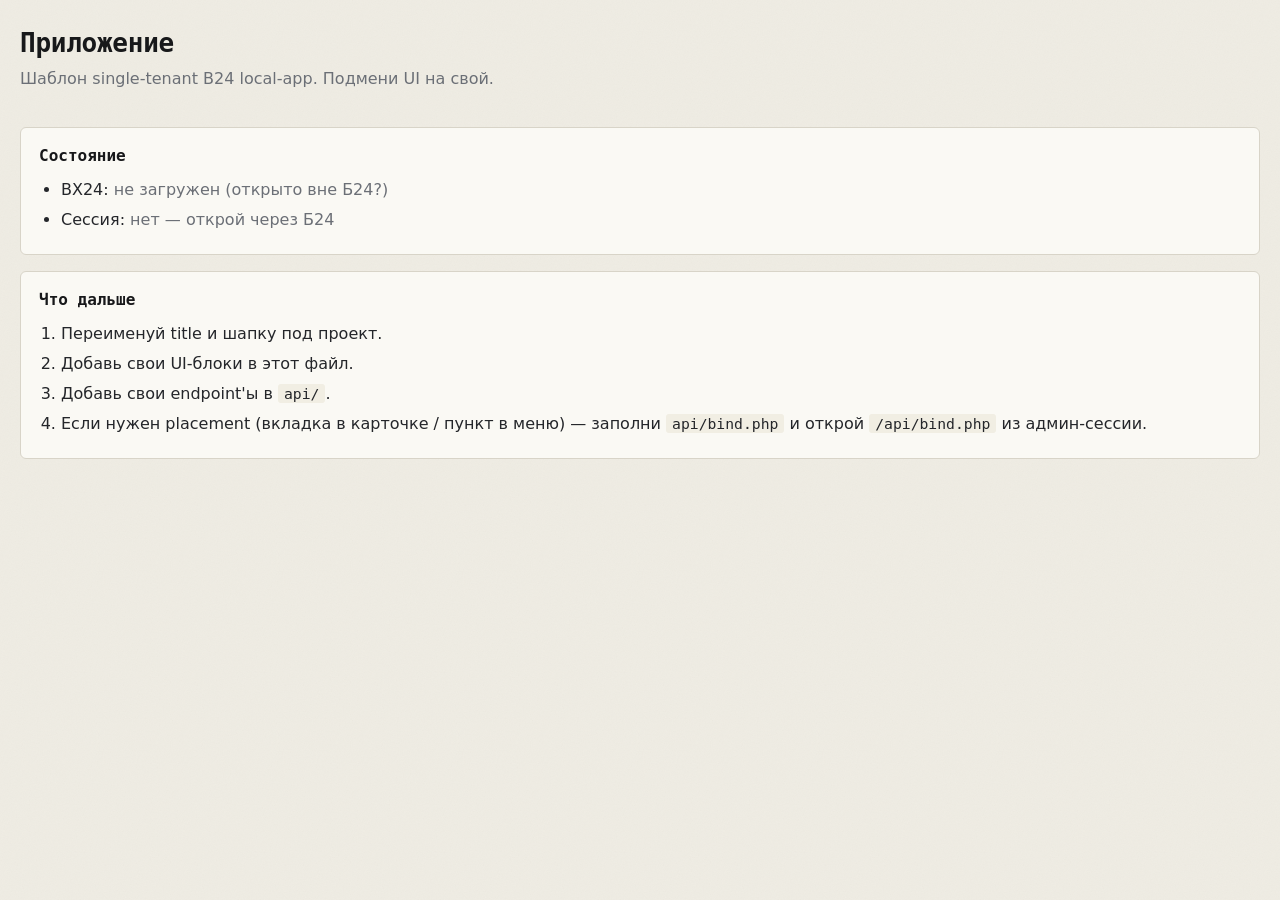
==== www/template.html @ 22afcd43 "Дебаг-кнопка для админов: probe.php + probe-task.php, окно с копированием; кнопка в макете; описание" ====
<!DOCTYPE html>
<html lang="ru">
<head>
  <meta charset="UTF-8">
  <meta name="viewport" content="width=device-width, initial-scale=1">
  <title>Приложение</title>
  <link rel="stylesheet" href="css/style.css">
  <!-- B24 JS SDK подключается в iframe-режиме автоматически. Подключаем сами
       только для подстраховки + чтобы локальное открытие через init.php тоже
       не падало. -->
  <script src="//api.bitrix24.com/api/v1/"></script>
</head>
<body>
  <div id="app">
    <header class="header-row">
      <div>
        <h1>Приложение</h1>
        <p class="muted">Шаблон single-tenant B24 local-app. Подмени UI на свой.</p>
      </div>
      <div class="header-actions">
        <button type="button" id="debug-btn" class="btn-secondary" hidden title="Данные для разработчика: скопируй и отправь в чат с ассистентом">Дебаг</button>
        <button type="button" id="access-btn" class="btn-secondary" hidden>Доступ</button>
      </div>
    </header>

    <main>
      <section class="card">
        <h2>Состояние</h2>
        <ul id="state">
          <li>BX24: <span id="bx24-state">проверяю…</span></li>
          <li>Сессия: <span id="session-state">проверяю…</span></li>
        </ul>
      </section>

      <section class="card">
        <h2>Что дальше</h2>
        <ol>
          <li>Переименуй title и шапку под проект.</li>
          <li>Добавь свои UI-блоки в этот файл.</li>
          <li>Добавь свои endpoint'ы в <code>api/</code>.</li>
          <li>Если нужен placement (вкладка в карточке / пункт в меню) — заполни <code>api/bind.php</code> и открой <code>/api/bind.php</code> из админ-сессии.</li>
        </ol>
      </section>
    </main>
  </div>

  <div id="access-modal-overlay" class="modal-overlay" hidden>
    <div class="modal modal-wide" role="dialog" aria-modal="true" aria-labelledby="access-modal-title">
      <h2 id="access-modal-title">Доступ к приложению</h2>
      <p class="muted">Администраторы портала видят приложение всегда. Выбери, как открыть доступ остальным —
        действует один режим, списки других режимов сохраняются, но не учитываются.</p>

      <div class="access-modes" role="radiogroup" aria-label="Режим доступа">
        <label class="access-mode"><input type="radio" name="access-mode" value="departments"> По отделам</label>
        <label class="access-mode"><input type="radio" name="access-mode" value="users"> Персонально</label>
        <label class="access-mode"><input type="radio" name="access-mode" value="all"> Всем на портале</label>
      </div>

      <section id="access-section-departments" class="access-section">
        <p class="muted">Доступ у сотрудников отмеченных отделов. Переводя сотрудника между отделами, управляешь его доступом.</p>
        <div id="access-dept-list" class="dept-check-list"></div>
      </section>

      <section id="access-section-users" class="access-section" hidden>
        <p class="muted">Доступ только у отмеченных учётных записей.</p>
        <input type="search" id="access-user-search" class="access-search" placeholder="Поиск: фамилия, имя, почта, id" autocomplete="off">
        <div id="access-users-list" class="user-check-list"></div>
        <div id="access-users-count" class="muted access-count"></div>
      </section>

      <section id="access-section-all" class="access-section" hidden>
        <p class="muted">Приложение откроется любому сотруднику, авторизованному на портале. Ограничений по отделам и персонально нет.</p>
      </section>

      <div id="access-modal-error" class="modal-error" hidden></div>
      <div class="modal-actions">
        <button type="button" id="access-modal-cancel" class="btn-secondary">Отмена</button>
        <button type="button" id="access-modal-save" class="btn-primary">Сохранить</button>
      </div>
    </div>
  </div>

  <div id="debug-modal-overlay" class="modal-overlay" hidden>
    <div class="modal modal-wide" role="dialog" aria-modal="true" aria-labelledby="debug-modal-title">
      <h2 id="debug-modal-title">Дебаг</h2>
      <p class="muted">Результат <code>api/probe-task.php</code>. Нажми «Копировать» и отправь текст ассистенту в чат.
        Токены и секреты в тексте скрыты, но данные портала могут быть — проверь, что их можно показывать.</p>
      <textarea id="debug-output" class="debug-output" readonly spellcheck="false"></textarea>
      <div id="debug-status" class="muted debug-status"></div>
      <div class="modal-actions">
        <button type="button" id="debug-modal-close" class="btn-secondary">Закрыть</button>
        <button type="button" id="debug-modal-rerun" class="btn-secondary">Запустить заново</button>
        <button type="button" id="debug-modal-copy" class="btn-primary">Копировать</button>
      </div>
    </div>
  </div>

  <script src="js/app.js"></script>
</body>
</html>
---- www/css/style.css ----
/* Стиль «тёплая бумага»: единый для приложения (www/) и макета (mock/).
   Взят из проектов rdi-* и согласованного демо. Правь токены в :root — не цвета по месту.
   Макет копирует этот файл (scripts/pack-mock.sh), поэтому внешних зависимостей здесь нет. */
:root {
  --ink: #17181a;          /* чёрные обводки карточек, заголовков, KPI */
  --bg: #efece3;           /* тёплая бумага под зернистой текстурой */
  --card-bg: #faf9f4;
  --paper-2: #f1eee3;      /* шапки таблиц, hover строк */
  --paper-3: #e7e3d6;      /* строки-группы */
  --border: #d8d4c8;
  --text: #24262a;
  --muted: #6b6f76;
  --accent: #2f5fdb;
  --accent-bg: #e8eefc;
  --inc: #1e6b1e;  --inc-bg: #e6f3e2;   /* доход, успех */
  --exp: #c23b31;  --exp-bg: #fdecea;   /* расход, ошибка */
  --warn: #b7791f; --warn-bg: #fff8e6;  /* внимание, демо-плашка */
  --ok: var(--inc);
  --row-hover: #f1eee3;
  --handle-fill: #e9f5b0;  /* пастельно-лаймовый ховер кнопок */
  --font-mono: 'JetBrains Mono', 'Fira Code', ui-monospace, SFMono-Regular, Menlo, Consolas, monospace;
}

* { box-sizing: border-box; }

body {
  margin: 0;
  font-family: -apple-system, system-ui, Segoe UI, Roboto, sans-serif;
  color: var(--text);
  line-height: 1.5;
  background-color: var(--bg);
  background-image: url("data:image/svg+xml,%3Csvg xmlns='http://www.w3.org/2000/svg' width='180' height='180'%3E%3Cfilter id='n'%3E%3CfeTurbulence type='fractalNoise' baseFrequency='0.85' numOctaves='2' stitchTiles='stitch'/%3E%3CfeColorMatrix type='saturate' values='0'/%3E%3C/filter%3E%3Crect width='100%25' height='100%25' filter='url(%23n)' opacity='0.05'/%3E%3C/svg%3E");
}

#app { max-width: 1400px; margin: 0 auto; padding: 24px 20px 60px; }

h1 { margin: 0 0 4px; color: var(--ink); font-family: var(--font-mono); letter-spacing: -0.01em; font-size: 26px; }
h2 { margin: 0 0 10px; color: var(--ink); font-family: var(--font-mono); font-size: 16px; }
h3 { margin: 16px 0 6px; font-size: 14px; color: var(--ink); }
header h1 { margin: 0 0 4px; }

.muted { color: var(--muted); margin-top: 0; }
.hidden, [hidden] { display: none !important; }
.pos { color: var(--inc); }
.neg { color: var(--exp); }
.ok { color: var(--ok); }
.muted-tag { color: var(--muted); }

.header-row { display: flex; align-items: flex-start; justify-content: space-between; gap: 16px; }

main { display: grid; gap: 16px; margin-top: 20px; }

.card {
  background: var(--card-bg);
  border: 1px solid var(--border);
  border-radius: 6px;
  padding: 16px 18px;
}
main > .card + .card, #app > .card { margin-top: 0; }
.card h2 { margin: 0 0 10px; }

ul, ol { margin: 0; padding-left: 22px; }
li { margin-bottom: 6px; }
ul.tight { margin: 6px 0; padding-left: 20px; }
ul.tight li { margin: 3px 0; }

code {
  background: var(--paper-2);
  padding: 1px 6px;
  border-radius: 3px;
  font-family: var(--font-mono);
  font-size: 0.92em;
}

/* ── кнопки ─────────────────────────────────────────────────────── */
.btn-primary, .btn-secondary, button.btn {
  font: inherit;
  border-radius: 6px;
  cursor: pointer;
  border: 1.5px solid var(--ink);
  color: var(--ink);
  background: #fff;
}
.btn-primary, .btn-secondary { padding: 8px 16px; }
button.btn { font-size: 13px; padding: 5px 10px; border-width: 1px; border-radius: 4px; }
.btn-primary { background: var(--accent); border-color: var(--accent); color: #fff; }
.btn-primary:hover { filter: brightness(1.08); }
.btn-secondary:hover, button.btn:hover { background: var(--handle-fill); }
button.btn.ok { background: var(--inc-bg); border-color: var(--inc); color: var(--inc); }
button.btn.ok:hover { background: #d3ebcc; }

/* ── формы ──────────────────────────────────────────────────────── */
select, input[type=text], input[type=date], input[type=search], textarea {
  font: inherit; font-size: 14px; padding: 6px 8px;
  border: 1px solid var(--ink); border-radius: 4px; background: #fff; color: var(--text);
}
select:focus, input:focus, textarea:focus { outline: 2px solid var(--accent); outline-offset: 1px; }
.filters { display: flex; gap: 14px; flex-wrap: wrap; align-items: flex-end; margin-top: 14px; }
.filters label { display: flex; flex-direction: column; font-size: 12px; color: var(--muted); gap: 3px; }

/* ── вкладки ────────────────────────────────────────────────────── */
.tabs { display: flex; gap: 6px; margin-top: 22px; flex-wrap: wrap; border-bottom: 2px solid var(--ink); }
.tab {
  font: inherit; font-family: var(--font-mono); font-size: 13px; padding: 8px 14px; cursor: pointer;
  background: transparent; border: 1px solid transparent; border-bottom: none;
  border-radius: 6px 6px 0 0; color: var(--muted);
}
.tab:hover { color: var(--ink); }
.tab.active { background: var(--ink); color: #fff; }

/* ── KPI ────────────────────────────────────────────────────────── */
.kpis { display: grid; grid-template-columns: repeat(auto-fit, minmax(190px, 1fr)); gap: 12px; margin-top: 18px; }
.kpi { background: var(--card-bg); border: 1px solid var(--ink); border-radius: 6px; padding: 12px 14px; }
.kpi .lbl { font-size: 12px; color: var(--muted); text-transform: uppercase; letter-spacing: .04em; }
.kpi .val { font-family: var(--font-mono); font-size: 22px; font-weight: 600; margin-top: 2px; white-space: nowrap; }
.kpi .sub { font-size: 12px; color: var(--muted); }
.mini-grid { display: grid; grid-template-columns: repeat(auto-fit, minmax(150px, 1fr)); gap: 10px; margin: 10px 0; }
.mini { border: 1px solid var(--border); border-radius: 6px; padding: 8px 10px; background: #fff; }
.mini .lbl { font-size: 11px; color: var(--muted); text-transform: uppercase; letter-spacing: .04em; }
.mini .val { font-family: var(--font-mono); font-size: 16px; font-weight: 600; }

/* ── таблицы ────────────────────────────────────────────────────── */
.tbl-wrap { overflow-x: auto; }
table { border-collapse: collapse; width: 100%; font-size: 13px; }
th, td { padding: 6px 10px; border-bottom: 1px solid var(--border); text-align: left; white-space: nowrap; }
th { background: var(--paper-2); color: var(--ink); font-weight: 600; position: sticky; top: 0; }
td.num, th.num { text-align: right; font-family: var(--font-mono); }
td.wrap { white-space: normal; min-width: 260px; }
tbody tr:hover { background: var(--row-hover); }
tr.grp td { background: var(--paper-3); font-weight: 700; color: var(--ink); font-size: 12px; text-transform: uppercase; letter-spacing: .04em; }
tr.tot td { font-weight: 700; background: var(--paper-2); border-top: 1px solid var(--ink); }
th.sortable { cursor: pointer; user-select: none; }
th.sortable:hover { color: var(--accent); }
td.cur, th.cur { background: rgba(47,95,219,.07); }   /* текущий период */
.cell-bad { background: var(--exp-bg); color: var(--exp); }

/* ── метки, плашки, прогресс ────────────────────────────────────── */
.tag { display: inline-block; padding: 1px 8px; border-radius: 10px; font-size: 11px; font-weight: 600; }
.tag.warn { background: var(--warn-bg); color: var(--warn); }
.tag.ok { background: var(--inc-bg); color: var(--inc); }
.tag.bad { background: var(--exp-bg); color: var(--exp); }
/* Плашка стадии: заливку (цвет стадии Б24) задавай инлайном, обводка — «стикер» */
.stage-badge { display: inline-block; padding: 2px 9px; border: 1.5px solid var(--ink); border-radius: 12px; font-size: 12px; font-weight: 600; white-space: nowrap; }
.bar { height: 8px; background: #e2dfd3; border-radius: 4px; overflow: hidden; margin: 6px 0 2px; }
.bar > span { display: block; height: 100%; }
.legend { display: flex; gap: 16px; flex-wrap: wrap; font-size: 12px; color: var(--muted); margin: 6px 0 0; }
.legend i { display: inline-block; width: 12px; height: 12px; border-radius: 2px; margin-right: 5px; vertical-align: -2px; }
svg text { font-family: var(--font-mono); font-size: 11px; fill: var(--muted); }

/* ── баннеры ────────────────────────────────────────────────────── */
.demo-banner {            /* обязательная плашка макета: «данные вымышлены» */
  margin: 12px 0 0; padding: 10px 14px; background: var(--warn-bg); border: 1px solid var(--warn);
  border-radius: 6px; font-size: 13px; color: #6b4a10;
}
.error-banner {
  display: flex; align-items: center; justify-content: space-between; gap: 12px;
  background: var(--exp-bg); border: 1.5px solid var(--exp); color: var(--exp);
  border-radius: 8px; padding: 12px 16px;
}

/* ── пояснения («как это считается») ────────────────────────────── */
.two { display: grid; grid-template-columns: repeat(auto-fit, minmax(320px, 1fr)); gap: 18px; }
.flow { display: grid; grid-template-columns: 1fr; max-width: 820px; }
.box { border: 1px solid var(--ink); border-radius: 6px; padding: 10px 14px; background: #fff; }
.box.inc { border-color: var(--inc); background: var(--inc-bg); }
.box.exp { border-color: var(--exp); background: var(--exp-bg); }
.box .t { font-family: var(--font-mono); font-weight: 700; color: var(--ink); }
.box .d { font-size: 13px; }
.arrow { text-align: center; color: var(--muted); font-size: 12px; padding: 2px 0; }
.indent { margin-left: 34px; }
.formula { font-family: var(--font-mono); background: #fff; border: 1px dashed var(--ink); border-radius: 6px; padding: 10px 14px; margin: 10px 0; font-size: 14px; }

/* ── модальные окна ─────────────────────────────────────────────── */
.modal-overlay {
  position: fixed; inset: 0; background: rgba(23,24,26,0.5);
  display: flex; align-items: center; justify-content: center;
  padding: 20px; z-index: 1000;
}
.modal {
  background: var(--card-bg); border: 2px solid var(--ink); border-radius: 16px; padding: 24px;
  max-width: 420px; width: 100%; max-height: 80vh; overflow-y: auto;
}
.modal h2 { margin: 0 0 8px; }
.modal-wide { max-width: 560px; }
.modal-error { color: var(--exp); font-size: 0.85rem; margin-top: 12px; }
.modal-actions { display: flex; justify-content: flex-end; gap: 10px; margin-top: 18px; }

/* ── окно «Доступ» ──────────────────────────────────────────────── */
.dept-check-list { margin-top: 14px; display: flex; flex-direction: column; gap: 8px; max-height: 320px; overflow-y: auto; }
.dept-check-row { display: flex; align-items: center; gap: 8px; }
.dept-check-row label { cursor: pointer; }
.access-modes { display: flex; gap: 6px; margin: 14px 0 6px; flex-wrap: wrap; }
.access-mode {
  display: flex; align-items: center; gap: 6px; cursor: pointer;
  border: 1.5px solid var(--border); border-radius: 6px; padding: 6px 12px; font-size: 0.92rem; background: #fff;
}
.access-mode:has(input:checked) { border-color: var(--accent); background: var(--accent-bg); }
.access-search { width: 100%; margin: 6px 0 8px; padding: 7px 10px; }
.user-check-list { display: flex; flex-direction: column; max-height: 300px; overflow-y: auto; border: 1px solid var(--border); border-radius: 6px; background: #fff; }
.user-check-row { display: flex; align-items: center; gap: 10px; padding: 6px 10px; border-bottom: 1px solid var(--border); cursor: pointer; }
.user-check-row:last-child { border-bottom: 0; }
.user-check-row:hover { background: var(--row-hover); }
.user-check-name { flex: 1 1 auto; min-width: 0; }
.user-check-email { color: var(--muted); font-size: 0.85rem; overflow: hidden; text-overflow: ellipsis; white-space: nowrap; max-width: 190px; }
.user-check-id { color: var(--muted); font-size: 0.8rem; min-width: 38px; text-align: right; }
.access-count { margin-top: 6px; font-size: 0.85rem; }

/* ── дебаг-кнопка (админ) ───────────────────────────────────────── */
.header-actions { display: flex; gap: 8px; flex-wrap: wrap; justify-content: flex-end; }
.debug-output {
  width: 100%; height: 320px; margin-top: 10px; resize: vertical;
  font-family: var(--font-mono); font-size: 12px; line-height: 1.5; white-space: pre; background: #fff;
}
.debug-status { margin-top: 6px; font-size: 12px; min-height: 1.4em; }

@media (max-width: 640px) {
  #app { padding: 16px 12px 40px; }
  .indent { margin-left: 14px; }
}
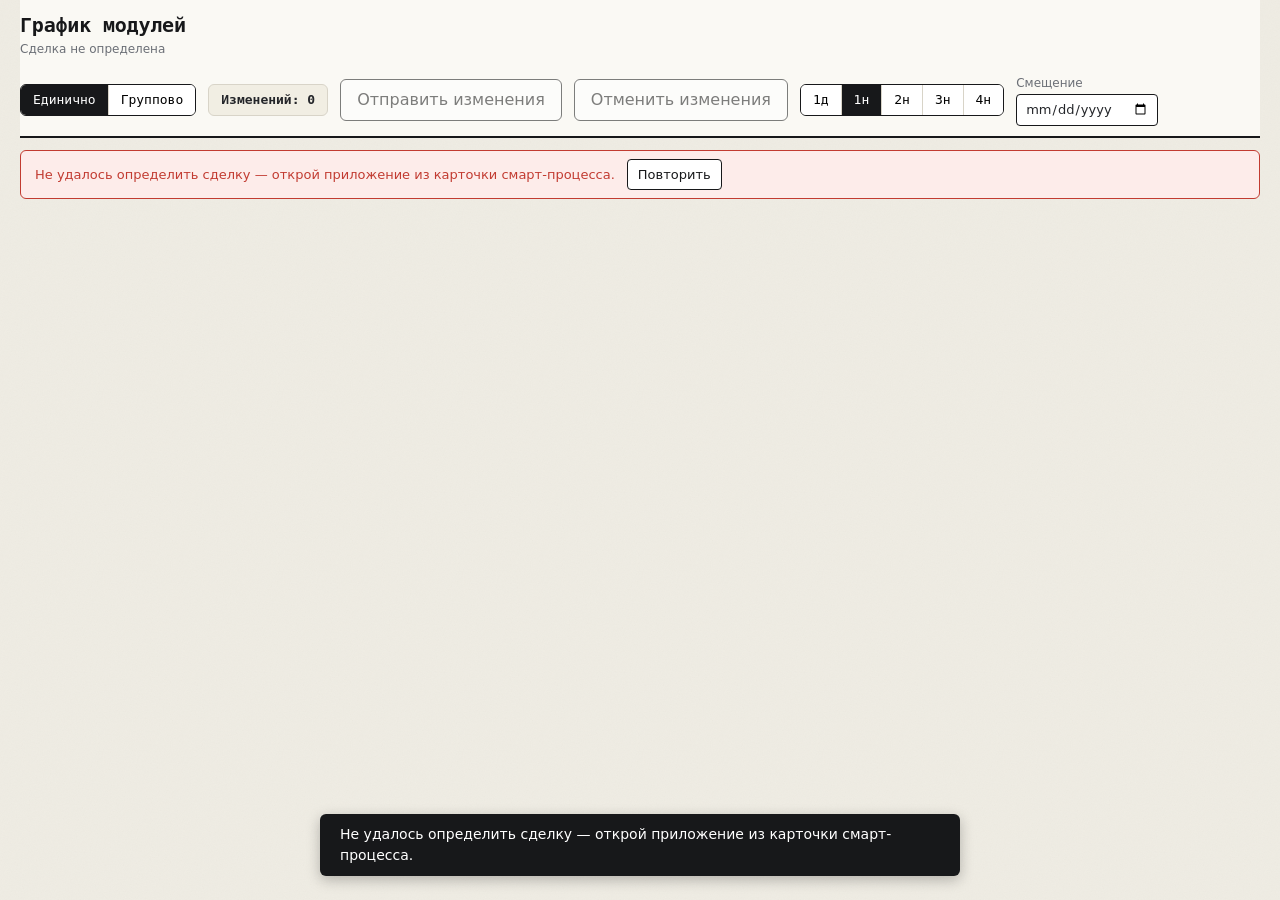
==== commit 86576f88: "B4: макет перенесён в www/ (график на реальных данных, статусы из воронки, save через batch); задепл" ====
--- a/www/template.html
+++ b/www/template.html
@@ -3,8 +3,9 @@
 <head>
   <meta charset="UTF-8">
   <meta name="viewport" content="width=device-width, initial-scale=1">
-  <title>Приложение</title>
+  <title>График модулей</title>
   <link rel="stylesheet" href="css/style.css">
+  <link rel="stylesheet" href="css/app.css">
   <!-- B24 JS SDK подключается в iframe-режиме автоматически. Подключаем сами
        только для подстраховки + чтобы локальное открытие через init.php тоже
        не падало. -->
@@ -12,36 +13,76 @@
 </head>
 <body>
   <div id="app">
-    <header class="header-row">
-      <div>
-        <h1>Приложение</h1>
-        <p class="muted">Шаблон single-tenant B24 local-app. Подмени UI на свой.</p>
+
+    <!-- Зона 1: панель инструментов (sticky сверху) -->
+    <header class="toolbar" id="toolbar">
+      <div class="toolbar-title">
+        <h1>График модулей</h1>
+        <div class="muted" id="dealTitle">Загрузка…</div>
       </div>
-      <div class="header-actions">
+      <div class="toolbar-controls">
+        <!-- Тумблер режима правки: строго один режим активен -->
+        <div class="mode-toggle" title="Режим правки">
+          <button type="button" class="mode-btn active" data-mode="single">Единично</button>
+          <button type="button" class="mode-btn" data-mode="group">Группово</button>
+        </div>
+        <div class="changes-counter" id="changesCounter">Изменений: 0</div>
+        <button type="button" class="btn-secondary" id="sendBtn" disabled>Отправить изменения</button>
+        <button type="button" class="btn-secondary" id="cancelBtn" disabled>Отменить изменения</button>
+        <!-- Переключатель масштаба Ганта: шаг колонки календаря -->
+        <div class="scale-toggle" role="group" aria-label="Масштаб Ганта">
+          <button type="button" class="scale-btn" data-step="1d">1д</button>
+          <button type="button" class="scale-btn active" data-step="1w">1н</button>
+          <button type="button" class="scale-btn" data-step="2w">2н</button>
+          <button type="button" class="scale-btn" data-step="3w">3н</button>
+          <button type="button" class="scale-btn" data-step="4w">4н</button>
+        </div>
+        <!-- Смещение: первая дата календаря; пусто — дефолт min(дат) − шаг -->
+        <label class="offset-field">Смещение
+          <input type="date" id="offsetInput" value="">
+        </label>
+        <button type="button" id="access-btn" class="btn-secondary" hidden>Доступ</button>
         <button type="button" id="debug-btn" class="btn-secondary" hidden title="Данные для разработчика: скопируй и отправь в чат с ассистентом">Дебаг</button>
-        <button type="button" id="access-btn" class="btn-secondary" hidden>Доступ</button>
       </div>
     </header>
 
-    <main>
-      <section class="card">
-        <h2>Состояние</h2>
-        <ul id="state">
-          <li>BX24: <span id="bx24-state">проверяю…</span></li>
-          <li>Сессия: <span id="session-state">проверяю…</span></li>
-        </ul>
-      </section>
+    <!-- Панель ошибок валидации: список виден, пока есть ошибки -->
+    <div class="error-panel" id="errorPanel" hidden></div>
 
-      <section class="card">
-        <h2>Что дальше</h2>
-        <ol>
-          <li>Переименуй title и шапку под проект.</li>
-          <li>Добавь свои UI-блоки в этот файл.</li>
-          <li>Добавь свои endpoint'ы в <code>api/</code>.</li>
-          <li>Если нужен placement (вкладка в карточке / пункт в меню) — заполни <code>api/bind.php</code> и открой <code>/api/bind.php</code> из админ-сессии.</li>
-        </ol>
-      </section>
-    </main>
+    <!-- Панель ошибки загрузки данных: сообщение + «Повторить» -->
+    <div class="load-panel" id="loadPanel" hidden>
+      <span id="loadMsg"></span>
+      <button type="button" class="btn" id="reloadBtn">Повторить</button>
+    </div>
+
+    <!-- Сделка без модулей -->
+    <div class="error-banner" id="emptyNote" hidden>
+      <span>Модули не заведены.</span>
+    </div>
+
+    <!-- Окно группового ввода: видно только в режиме «Группово».
+         Пустые поля пропускаются — применяются только заполненные. -->
+    <div class="group-entry" id="groupEntry" hidden>
+      <span class="group-entry-title">Групповой ввод:</span>
+      <label>З <input type="number" id="gw-dayRun"></label>
+      <label>Рассмотрение <input type="text" inputmode="numeric" maxlength="8" placeholder="дд.мм.гг" class="cell-input date-input" id="gw-check"></label>
+      <label>Разработка <input type="text" inputmode="numeric" maxlength="8" placeholder="дд.мм.гг" class="cell-input date-input" id="gw-create"></label>
+      <label>К <input type="number" id="gw-dayEdit"></label>
+      <label>О <input type="number" id="gw-dayWait"></label>
+      <label>С <input type="number" id="gw-dayApprove"></label>
+      <button type="button" class="btn-primary" id="gwApply" disabled>Применить к отмеченным (0)</button>
+    </div>
+
+    <!-- Зона 2+3: единый скролл-контейнер, слева таблица, справа Гант.
+         Одна вертикальная прокрутка на обе зоны, строки выровнены (общая сетка колонок). -->
+    <div class="chart" id="chart" hidden>
+      <div class="chart-inner" id="chartInner">
+        <!-- шапка: 3 строки (год / месяц / заголовки) и тело — рисует js/app.js -->
+        <div id="chartHead"></div>
+        <div id="chartBody"></div>
+      </div>
+    </div>
+
   </div>
 
   <div id="access-modal-overlay" class="modal-overlay" hidden>
@@ -95,6 +136,21 @@
     </div>
   </div>
 
+  <!-- Диалог подтверждения: отправка / отмена правок -->
+  <div id="confirm-overlay" class="modal-overlay" hidden>
+    <div class="modal" role="dialog" aria-modal="true" aria-labelledby="confirm-title">
+      <h2 id="confirm-title"></h2>
+      <p class="muted" id="confirm-text"></p>
+      <div class="modal-actions">
+        <button type="button" id="confirm-no" class="btn-secondary">Отмена</button>
+        <button type="button" id="confirm-yes" class="btn-primary">Да</button>
+      </div>
+    </div>
+  </div>
+
+  <!-- Тост: автоскрытие 2.5 с -->
+  <div id="toast" class="toast" hidden></div>
+
   <script src="js/app.js"></script>
 </body>
 </html>
--- a/www/css/app.css
+++ b/www/css/app.css
@@ -0,0 +1,204 @@
+/* Каркас макета «График модулей» (задача M2): 3 зоны, sticky, единый скролл.
+   Токены — в css/style.css (копия www/css/style.css). Новые цвета — только через них.
+   Схема: одна общая сетка колонок (--grid-cols задаёт mock.js), поэтому таблица
+   и Гант выровнены по строкам и имеют ОДНУ вертикальную прокрутку (.chart). */
+
+body {
+  overflow: hidden;             /* скроллит только .chart, не страница */
+  height: 100vh;
+}
+
+#app {
+  max-width: none;              /* график широкий — не ограничиваем 1400px */
+  padding: 0 20px 24px;
+  display: flex; flex-direction: column;
+  height: 100vh;                /* скроллит только .chart, не страница */
+}
+
+/* ── Зона 1: панель инструментов ─────────────────────────────────── */
+.toolbar {
+  position: sticky; top: 0; z-index: 30;   /* прилипает к верху при любом скролле */
+  background: var(--card-bg);
+  border-bottom: 2px solid var(--ink);
+  padding: 10px 0;
+  display: flex; align-items: center; justify-content: space-between;
+  gap: 16px; flex-wrap: wrap;
+}
+.toolbar-title h1 { font-size: 20px; margin: 0; }
+.toolbar-controls { display: flex; align-items: center; gap: 12px; flex-wrap: wrap; }
+
+.mode-toggle, .scale-toggle { display: flex; border: 1.5px solid var(--ink); border-radius: 6px; overflow: hidden; }
+.mode-btn, .scale-btn {
+  font: inherit; font-family: var(--font-mono); font-size: 13px;
+  padding: 5px 12px; border: none; background: #fff; cursor: pointer;
+}
+.mode-btn + .mode-btn, .scale-btn + .scale-btn { border-left: 1px solid var(--border); }
+.mode-btn.active, .scale-btn.active { background: var(--ink); color: #fff; }
+.mode-btn:disabled, .scale-btn:disabled { cursor: not-allowed; opacity: .55; }
+.mode-btn.active:disabled, .scale-btn.active:disabled { background: var(--ink); color: #fff; opacity: .8; }
+
+.changes-counter {
+  font-family: var(--font-mono); font-size: 13px; font-weight: 600;
+  background: var(--paper-2); border: 1px solid var(--border); border-radius: 6px;
+  padding: 5px 12px; white-space: nowrap;
+}
+.offset-field { display: flex; flex-direction: column; font-size: 12px; color: var(--muted); gap: 2px; }
+.offset-field input { font-size: 13px; padding: 4px 8px; }
+button:disabled { cursor: not-allowed; opacity: .55; }
+
+/* ── Зона 2+3: единый скролл-контейнер ───────────────────────────── */
+.chart {
+  margin-top: 12px;
+  overflow: auto;               /* ЕДИНСТВЕННЫЙ скролл: вертикаль + горизонталь */
+  flex: 1 1 auto;
+  min-height: 0;                /* иначе flex-элемент растёт по контенту, скролл уходит на body */
+  border: 1px solid var(--ink); border-radius: 6px;
+  background: var(--card-bg);
+}
+.chart-inner { width: max-content; min-width: 100%; }
+
+/* Общая сетка строк: колонки задаёт --grid-cols (имя + 7 колонок таблицы + N ячеек Ганта) */
+.row { display: grid; grid-template-columns: var(--grid-cols); --row-h: 32px; }
+.row > div { height: var(--row-h); padding: 0 10px; border-bottom: 1px solid var(--border); white-space: nowrap; overflow: hidden; text-overflow: ellipsis; line-height: calc(var(--row-h) - 1px); }
+.row > div.num { text-align: right; font-family: var(--font-mono); padding: 0 4px; }
+
+/* ── Sticky: шапка (3 строки: год / месяц / заголовки) + заголовки таблицы ── */
+.h-cell { background: var(--paper-2); font-weight: 600; color: var(--ink); font-size: 12px; }
+.h-year  { position: sticky; top: 0;  z-index: 10; height: 18px !important; line-height: 18px !important; border-bottom: 1px solid var(--border) !important; }
+.h-month { position: sticky; top: 18px; z-index: 10; height: 20px !important; line-height: 20px !important; border-bottom: 1px solid var(--ink) !important; }
+.h-title { position: sticky; top: 38px; z-index: 10; height: 26px !important; line-height: 26px !important; border-bottom: 1px solid var(--ink) !important; }
+/* Sticky колонка названий при горизонтальном скролле */
+.name {
+  position: sticky; left: 0; z-index: 5;
+  background: var(--card-bg); border-right: 1px solid var(--ink);
+}
+/* Угол (названия в шапке): sticky сразу в двух осях */
+.h-year.name, .h-month.name, .h-title.name { z-index: 20; }
+
+/* Строки данных — единая высота (--row-h задаётся в .row, одинакова для этапов и модулей) */
+.row.data:hover > div { background: var(--row-hover); }
+.row.data .name { text-align: left; }
+.row.stage { cursor: pointer; user-select: none; }
+.row.stage > div { background: var(--paper-3); font-weight: 700; color: var(--ink); font-size: 12px; text-transform: uppercase; letter-spacing: .04em; }
+.row.stage .name { background: var(--paper-3); }
+/* Этапная строка: высота по содержимому (название может занять 2 строки) */
+.row.stage > div { height: auto; min-height: var(--row-h); }
+.row.stage .name, .row.stage .kp-note { white-space: normal; line-height: 1.25; padding-top: 4px; }
+.row.stage .name { text-transform: none; }
+.row.stage .kp-note { font-size: 11px; font-weight: 600; text-transform: none; letter-spacing: 0; }
+.stage-toggle { display: inline-block; width: 1em; text-align: center; }
+.muted-note { color: var(--muted); }
+
+/* Статус модуля: плашка с цветом стадии воронки */
+.st-cell { display: flex; align-items: center; padding: 0 2px !important; }
+.st-badge {
+  display: inline-block; width: 100%; text-align: center;
+  font-size: 10px; font-weight: 700; line-height: 18px;
+  color: #10233b; border-radius: 3px; border: 1px solid rgba(0,0,0,.25);
+}
+
+/* Сортировка: заголовки-кнопки и индикатор направления */
+.sort-btn { cursor: pointer; user-select: none; }
+.sort-btn:hover { color: var(--accent); }
+
+/* Гант: ячейки календаря + полосы */
+.gantt-track { position: relative; padding: 0 !important; }
+.gantt-cell { position: absolute; top: 0; bottom: 0; border-left: 1px solid var(--border); }
+.h-month.gantt-track, .h-title.gantt-track { padding: 0 10px !important; position: sticky; } /* sticky вместо relative: иначе top:26px от .h-title сдвигает трек вниз */
+.gantt-bar {
+  position: absolute; top: 50%; transform: translateY(-50%);
+  height: 12px; border-radius: 3px; border: 1px solid var(--ink);
+}
+/* Сплошная заливка — полосы не должны сливаться с фоном */
+.gantt-bar.accent { background: var(--accent); border-color: var(--ink); z-index: 2; }
+/* Вторичные полосы — другой акцент (warn), тоньше основной */
+.gantt-bar.secondary { background: var(--warn); border-color: var(--ink); height: 8px; z-index: 1; }
+/* Завершённые модули (до первого незавершённого / все при завершённой сделке) — светлее */
+.gantt-bar.dimmed { opacity: .35; }
+/* Флаг «все модули завершены» — в конце последней полосы */
+.gantt-flag { position: absolute; top: 50%; transform: translate(-2px, -50%); font-size: 13px; line-height: 1; z-index: 4; }
+/* Маркер «Сегодня» — вертикальная линия */
+.gantt-today { position: absolute; top: 0; bottom: 0; width: 0; border-left: 2px solid var(--exp); z-index: 3; }
+
+/* ── M5: режимы правки ───────────────────────────────────────────── */
+/* Ячейка с inline-input (единичный режим); в групповом input readonly */
+.cell-edit { padding: 0 2px !important; display: flex; align-items: center; }
+.cell-input {
+  width: 100%; min-width: 0; font: inherit; font-family: var(--font-mono); font-size: 11px;
+  padding: 1px 2px; border: 1px solid var(--border); border-radius: 3px; background: #fff;
+  box-sizing: border-box; height: 24px;
+}
+/* Числовые поля дней: без спиннеров */
+.cell-input[type=number] { -moz-appearance: textfield; appearance: textfield; }
+.cell-input[type=number]::-webkit-outer-spin-button,
+.cell-input[type=number]::-webkit-inner-spin-button { -webkit-appearance: none; margin: 0; }
+.cell-input:focus { outline: none; border-color: var(--accent); }
+.cell-input[readonly] { background: var(--paper-2); color: var(--muted); cursor: not-allowed; }
+/* M6: ячейка с несохранённой правкой подсвечена жёлтым */
+.cell-edit.is-edited, .cell-edit.is-edited .cell-input { background: var(--warn-bg); }
+/* Длительность больше 99 дней — красная рамка (не блокирует, просто заметно) */
+.cell-edit.is-over99 .cell-input, .cell-input.is-over99 { border: 2px solid var(--exp); }
+
+/* Колонка чекбоксов (групповой режим): sticky слева, левее sticky-названий */
+.chk-cell {
+  position: sticky; left: 0; z-index: 6;
+  background: var(--card-bg); border-right: 1px solid var(--border);
+  display: flex; align-items: center; justify-content: center;
+  padding: 0 4px !important;
+}
+.row.stage .chk-cell, .row.stage .chk-cell * { background: var(--paper-3); }
+.h-cell.chk-cell { z-index: 21; }
+/* В групповом режиме sticky-названия сдвигаются на ширину колонки чекбоксов */
+#chartInner.group-mode .name { left: 34px; }
+#chartInner.group-mode .row.stage .name { background: var(--paper-3); }
+
+/* Окно группового ввода над графиком (видно только в «Группово») */
+.group-entry {
+  display: flex; align-items: center; gap: 12px; flex-wrap: wrap;
+  background: var(--paper-2); border: 1.5px solid var(--ink); border-radius: 6px;
+  padding: 8px 12px; margin-top: 12px;
+}
+.group-entry[hidden] { display: none; }
+.group-entry-title { font-weight: 700; font-size: 12px; text-transform: uppercase; letter-spacing: .04em; }
+.group-entry label { display: flex; flex-direction: column; font-size: 11px; color: var(--muted); gap: 2px; }
+.group-entry input { font-size: 13px; padding: 4px 8px; width: 110px; }
+
+/* ── M7: отправка/отмена — валидация, панель ошибок, тост ────────── */
+/* Модуль с ошибками: все ячейки подсвечены красным */
+.row.module.is-error > div { background: var(--exp-bg); }
+.row.module.is-error .name { color: var(--exp); }
+.row.module.is-error .cell-input { background: #fff; }
+/* Ячейка с ошибочным полем — красная рамка поверх красной строки */
+.cell-edit.is-error, .cell-edit.is-error .cell-input { background: var(--exp-bg); }
+.cell-edit.is-error .cell-input { border-color: var(--exp); }
+.cell-edit.is-error { border-right: 2px solid var(--exp); }
+
+/* Список ошибок под панелью инструментов */
+.error-panel {
+  margin-top: 12px; padding: 8px 14px;
+  background: var(--exp-bg); border: 1.5px solid var(--exp); border-radius: 6px;
+  color: var(--exp); font-size: 13px;
+}
+.error-panel[hidden] { display: none; }
+.error-panel ul { margin: 6px 0 0; padding-left: 20px; }
+
+/* Тост: небольшой блок с автоскрытием */
+.toast {
+  position: fixed; bottom: 24px; left: 50%; transform: translateX(-50%);
+  background: var(--ink); color: #fff; font-size: 14px;
+  padding: 10px 20px; border-radius: 6px; z-index: 60;
+  box-shadow: 0 4px 14px rgba(0,0,0,.25);
+}
+.toast[hidden] { display: none; }
+
+/* ── Приложение (B4): отличия от макета ──────────────────────────── */
+/* Панель загрузки/ошибки данных: сообщение + кнопка «Повторить» */
+.load-panel {
+  margin-top: 12px; padding: 8px 14px;
+  background: var(--exp-bg); border: 1.5px solid var(--exp); border-radius: 6px;
+  color: var(--exp); font-size: 13px;
+  display: flex; align-items: center; gap: 12px;
+}
+.load-panel[hidden] { display: none; }
+/* Подзаголовок панели (сделка) */
+.toolbar-title .muted { font-size: 12px; }
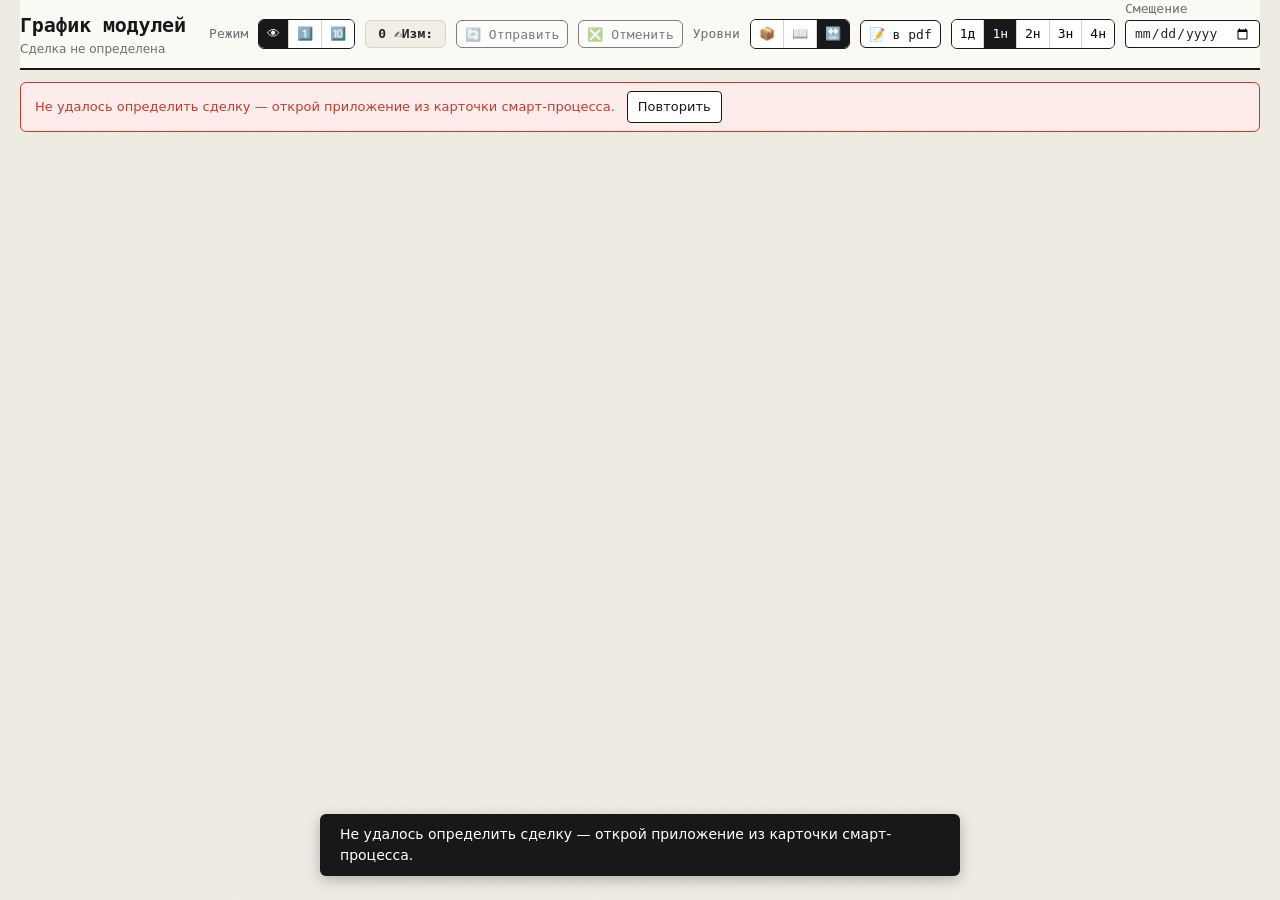
==== commit a4d7a6aa: "F16: statusName в нормализации модулей — легенда PDF показывает полные названия snapshot: 2026-10-13" ====
--- a/www/template.html
+++ b/www/template.html
@@ -22,13 +22,22 @@
       </div>
       <div class="toolbar-controls">
         <!-- Тумблер режима правки: строго один режим активен -->
+        <span class="toolbar-label">Режим</span>
         <div class="mode-toggle" title="Режим правки">
-          <button type="button" class="mode-btn active" data-mode="single">Единично</button>
-          <button type="button" class="mode-btn" data-mode="group">Группово</button>
+          <button type="button" class="mode-btn active" data-mode="read" title="Чтение">👁</button>
+          <button type="button" class="mode-btn" data-mode="single" title="Единично">1️⃣</button>
+          <button type="button" class="mode-btn" data-mode="group" title="Группа">🔟</button>
         </div>
-        <div class="changes-counter" id="changesCounter">Изменений: 0</div>
-        <button type="button" class="btn-secondary" id="sendBtn" disabled>Отправить изменения</button>
-        <button type="button" class="btn-secondary" id="cancelBtn" disabled>Отменить изменения</button>
+        <div class="changes-counter" id="changesCounter">0 ✍Изм:</div>
+        <button type="button" class="btn-secondary" id="sendBtn" disabled>🔄 Отправить</button>
+        <button type="button" class="btn-secondary" id="cancelBtn" disabled>❎ Отменить</button>
+        <span class="toolbar-label">Уровни</span>
+        <div class="collapse-toggle" id="collapseToggle" title="Сворачивание этапов">
+          <button type="button" class="collapse-btn" data-collapse="all" title="Свернуть все">📦</button>
+          <button type="button" class="collapse-btn" data-collapse="none" title="Развернуть все">📖</button>
+          <button type="button" class="collapse-btn active" data-collapse="free" title="Свободно">🔛</button>
+        </div>
+        <button type="button" class="btn-secondary" id="pdfBtn">📝 в pdf</button>
         <!-- Переключатель масштаба Ганта: шаг колонки календаря -->
         <div class="scale-toggle" role="group" aria-label="Масштаб Ганта">
           <button type="button" class="scale-btn" data-step="1d">1д</button>
@@ -42,6 +51,7 @@
           <input type="date" id="offsetInput" value="">
         </label>
         <button type="button" id="access-btn" class="btn-secondary" hidden>Доступ</button>
+        <button type="button" id="bind-btn" class="btn-secondary" hidden title="Привязать вкладку к карточке смарт-процесса (placement.bind)">Плейсменты</button>
         <button type="button" id="debug-btn" class="btn-secondary" hidden title="Данные для разработчика: скопируй и отправь в чат с ассистентом">Дебаг</button>
       </div>
     </header>
@@ -60,28 +70,40 @@
       <span>Модули не заведены.</span>
     </div>
 
-    <!-- Окно группового ввода: видно только в режиме «Группово».
-         Пустые поля пропускаются — применяются только заполненные. -->
-    <div class="group-entry" id="groupEntry" hidden>
-      <span class="group-entry-title">Групповой ввод:</span>
-      <label>З <input type="number" id="gw-dayRun"></label>
-      <label>Рассмотрение <input type="text" inputmode="numeric" maxlength="8" placeholder="дд.мм.гг" class="cell-input date-input" id="gw-check"></label>
-      <label>Разработка <input type="text" inputmode="numeric" maxlength="8" placeholder="дд.мм.гг" class="cell-input date-input" id="gw-create"></label>
-      <label>К <input type="number" id="gw-dayEdit"></label>
-      <label>О <input type="number" id="gw-dayWait"></label>
-      <label>С <input type="number" id="gw-dayApprove"></label>
-      <button type="button" class="btn-primary" id="gwApply" disabled>Применить к отмеченным (0)</button>
-    </div>
+    <!-- Print-only: шапка PDF с названием сделки + легенда цветов стадий.
+         На экране display:none, видны только в @media print. -->
+    <div class="print-only print-head" id="printHead" hidden></div>
 
     <!-- Зона 2+3: единый скролл-контейнер, слева таблица, справа Гант.
          Одна вертикальная прокрутка на обе зоны, строки выровнены (общая сетка колонок). -->
     <div class="chart" id="chart" hidden>
       <div class="chart-inner" id="chartInner">
+        <!-- Панель группового ввода: строка сетки --grid-cols над шапкой,
+             поля стоят над своими колонками. Видно только в режиме «Группа».
+             Пустые поля пропускаются — применяются только заполненные. -->
+        <div class="group-entry row" id="groupEntry" hidden>
+          <div class="chk-cell"></div>
+          <div class="name"><span class="group-entry-title">Групповой ввод:</span></div>
+          <div class="st-cell"></div>
+          <div class="cell-dayRun"><label title="Дни на Запуск — календарных дней до начала Рассмотрения">ДЗ <input type="number" class="cell-input" id="gw-dayRun"></label></div>
+          <div class="cell-dayCheck"><label title="Дни на Рассмотрение — календарных дней до даты Рассмотрения">ДР <input type="number" class="cell-input" id="gw-dayCheck"></label></div>
+          <div class="cell-check"><label title="Дата начала Рассмотрения (стадия модуля)">Рассм <input type="text" inputmode="numeric" placeholder="дд.мм.гг" title="ДД.ММ.ГГ, ДД-ММ-ГГ, ДДММГГ, ДД.ММ — год подставится" class="cell-input date-input" id="gw-check"></label></div>
+          <div class="cell-create"><label title="Дата завершения Разработки — конец работ по модулю">Разр <input type="text" inputmode="numeric" placeholder="дд.мм.гг" title="ДД.ММ.ГГ, ДД-ММ-ГГ, ДДММГГ, ДД.ММ — год подставится" class="cell-input date-input" id="gw-create"></label></div>
+          <div class="cell-dayEdit"><label title="Дни на Корректировку — календарных дней после Разработки">ДК <input type="number" class="cell-input" id="gw-dayEdit"></label></div>
+          <div class="cell-dayWait"><label title="Дни на Ожидание — календарных дней после Корректировки">ДО <input type="number" class="cell-input" id="gw-dayWait"></label></div>
+          <div class="cell-dayApprove"><label title="Дни на Согласование — календарных дней после Ожидания">ДС <input type="number" class="cell-input" id="gw-dayApprove"></label></div>
+          <div class="run-cell"></div>
+          <div class="gw-actions"><button type="button" class="btn-primary gw-apply" id="gwApply" disabled>✔️ Применить к отмеченным (0)</button>
+          <button type="button" class="btn-secondary" id="clearSelBtn" disabled>❎ Очистить выбор</button></div>
+        </div>
         <!-- шапка: 3 строки (год / месяц / заголовки) и тело — рисует js/app.js -->
         <div id="chartHead"></div>
         <div id="chartBody"></div>
       </div>
     </div>
+
+    <!-- Print-only легенда: собирается из .st-badge после render, видна только в печати -->
+    <div class="print-only print-legend" id="printLegend"></div>
 
   </div>
 
@@ -151,6 +173,8 @@
   <!-- Тост: автоскрытие 2.5 с -->
   <div id="toast" class="toast" hidden></div>
 
+  <!-- Чистая логика Ганта (без DOM) — до app.js: экспортирует window.GanttLogic -->
+  <script src="js/gantt-logic.js"></script>
   <script src="js/app.js"></script>
 </body>
 </html>
--- a/www/css/app.css
+++ b/www/css/app.css
@@ -1,6 +1,6 @@
 /* Каркас макета «График модулей» (задача M2): 3 зоны, sticky, единый скролл.
    Токены — в css/style.css (копия www/css/style.css). Новые цвета — только через них.
-   Схема: одна общая сетка колонок (--grid-cols задаёт mock.js), поэтому таблица
+   Схема: одна общая сетка колонок (--grid-cols задаёт app.js setGridCols), поэтому таблица
    и Гант выровнены по строкам и имеют ОДНУ вертикальную прокрутку (.chart). */
 
 body {
@@ -25,15 +25,17 @@
   gap: 16px; flex-wrap: wrap;
 }
 .toolbar-title h1 { font-size: 20px; margin: 0; }
-.toolbar-controls { display: flex; align-items: center; gap: 12px; flex-wrap: wrap; }
-
-.mode-toggle, .scale-toggle { display: flex; border: 1.5px solid var(--ink); border-radius: 6px; overflow: hidden; }
-.mode-btn, .scale-btn {
+.toolbar-controls { display: flex; align-items: center; gap: 10px; row-gap: 14px; flex-wrap: wrap; }
+
+.mode-toggle, .scale-toggle, .collapse-toggle { display: flex; border: 1.5px solid var(--ink); border-radius: 6px; overflow: hidden; }
+.collapse-btn { padding: 0 10px; height: 28px; border: none; background: transparent; font: inherit; cursor: pointer; }
+.mode-btn, .scale-btn, .collapse-btn {
   font: inherit; font-family: var(--font-mono); font-size: 13px;
   padding: 5px 12px; border: none; background: #fff; cursor: pointer;
 }
 .mode-btn + .mode-btn, .scale-btn + .scale-btn { border-left: 1px solid var(--border); }
-.mode-btn.active, .scale-btn.active { background: var(--ink); color: #fff; }
+.collapse-btn + .collapse-btn { border-left: 1px solid var(--border); }
+.mode-btn.active, .scale-btn.active, .collapse-btn.active { background: var(--ink); color: #fff; }
 .mode-btn:disabled, .scale-btn:disabled { cursor: not-allowed; opacity: .55; }
 .mode-btn.active:disabled, .scale-btn.active:disabled { background: var(--ink); color: #fff; opacity: .8; }
 
@@ -45,6 +47,66 @@
 .offset-field { display: flex; flex-direction: column; font-size: 12px; color: var(--muted); gap: 2px; }
 .offset-field input { font-size: 13px; padding: 4px 8px; }
 button:disabled { cursor: not-allowed; opacity: .55; }
+
+.toolbar-label { font-family: var(--font-mono); font-size: 13px; color: var(--muted); white-space: nowrap; }
+.toolbar .mode-btn, .toolbar .scale-btn, .toolbar .collapse-btn {
+  height: 28px; box-sizing: border-box;
+  font-family: var(--font-mono); font-size: 13px;
+  padding: 0 8px; line-height: 26px;
+}
+.toolbar .btn-secondary, .toolbar .btn-primary {
+  height: 28px; box-sizing: border-box;
+  font-family: var(--font-mono); font-size: 13px;
+  padding: 0 8px; line-height: 25px;
+}
+.toolbar .changes-counter {
+  height: 28px; box-sizing: border-box;
+  font-family: var(--font-mono); font-size: 13px; font-weight: 600;
+  padding: 0 12px; line-height: 26px;
+}
+.toolbar .offset-field {
+  font-family: var(--font-mono); font-size: 13px;
+  height: 28px; justify-content: flex-end; overflow: visible;
+}
+.toolbar .offset-field input {
+  height: 28px; box-sizing: border-box;
+  font-family: var(--font-mono); font-size: 13px;
+  padding: 0 8px; line-height: 26px;
+}
+
+@media print {
+  @page { size: A4 landscape; margin: 10mm; }
+  body { overflow: visible; height: auto; }
+  #app { height: auto; overflow: visible; padding: 0; display: block; }
+  .toolbar, .error-panel, .load-panel, #emptyNote, .toast, .group-entry { display: none !important; }
+  input::placeholder { color: transparent; }
+  .chart { overflow: visible; height: auto; flex: none; }
+  #chartHead, .row.head, #chartHead .row.head { position: static !important; }
+  .name, .h-year, .h-month, .h-title, .h-cell, .chk-cell, .st-cell, .run-cell,
+  .cell-dayRun, .cell-dayCheck, .cell-check, .cell-create,
+  .cell-dayEdit, .cell-dayWait, .cell-dayApprove { position: static; }
+  #chartInner, #chartInner * { -webkit-print-color-adjust: exact; print-color-adjust: exact; }
+  .gantt-bar, .st-badge, .row.stage > div, .h-cell { -webkit-print-color-adjust: exact; print-color-adjust: exact; }
+}
+
+/* ── Print-only блоки: шапка PDF и легенда стадий ─────────────────────────── */
+.print-only { display: none; }
+.print-head {
+  font-family: var(--font-mono); font-size: 13px; font-weight: bold;
+  margin-bottom: 6mm;
+}
+.print-legend {
+  display: none; flex-wrap: wrap; align-items: center;
+  font-family: var(--font-mono); font-size: 11px;
+  margin-top: 6mm; gap: 6px 18px;
+}
+.print-legend-item { display: inline-flex; align-items: center; gap: 5px; }
+.print-legend-swatch { width: 36px; height: 12px; display: inline-block; border: 1px solid var(--border); }
+.print-legend-title { font-weight: bold; }
+@media print {
+  .print-only { display: block; }
+  .print-legend { display: flex; }
+}
 
 /* ── Зона 2+3: единый скролл-контейнер ───────────────────────────── */
 .chart {
@@ -57,23 +119,61 @@
 }
 .chart-inner { width: max-content; min-width: 100%; }
 
-/* Общая сетка строк: колонки задаёт --grid-cols (имя + 7 колонок таблицы + N ячеек Ганта) */
+/* Общая сетка строк: колонки задаёт --grid-cols (имя + 9 колонок таблицы + N ячеек Ганта) */
 .row { display: grid; grid-template-columns: var(--grid-cols); --row-h: 32px; }
 .row > div { height: var(--row-h); padding: 0 10px; border-bottom: 1px solid var(--border); white-space: nowrap; overflow: hidden; text-overflow: ellipsis; line-height: calc(var(--row-h) - 1px); }
 .row > div.num { text-align: right; font-family: var(--font-mono); padding: 0 4px; }
 
 /* ── Sticky: шапка (3 строки: год / месяц / заголовки) + заголовки таблицы ── */
 .h-cell { background: var(--paper-2); font-weight: 600; color: var(--ink); font-size: 12px; }
-.h-year  { position: sticky; top: 0;  z-index: 10; height: 18px !important; line-height: 18px !important; border-bottom: 1px solid var(--border) !important; }
-.h-month { position: sticky; top: 18px; z-index: 10; height: 20px !important; line-height: 20px !important; border-bottom: 1px solid var(--ink) !important; }
-.h-title { position: sticky; top: 38px; z-index: 10; height: 26px !important; line-height: 26px !important; border-bottom: 1px solid var(--ink) !important; }
+.h-year  { position: sticky; z-index: 10; height: 18px !important; line-height: 18px !important; border-bottom: 1px solid var(--border) !important; }
+.h-month { position: sticky; z-index: 10; height: 20px !important; line-height: 20px !important; border-bottom: 1px solid var(--ink) !important; }
+.h-title { position: sticky; z-index: 10; height: 26px !important; line-height: 26px !important; border-bottom: 1px solid var(--ink) !important; }
+/* Sticky top — на строках шапки. #chartHead — display:contents: как реальный
+   блок (96px) он зажимал бы sticky-строки своей высотой; без бокса строки —
+   прямые дети #chartInner на всю высоту контента и доходят до своих top.
+   --ge-h — высота панели группового ввода (ставит app.js), 0 когда панель скрыта. */
+#chartHead { display: contents; }
+.row.head { position: sticky; z-index: 10; }
+#chartHead .row.head:nth-child(1) { top: var(--ge-h, 0px); }
+#chartHead .row.head:nth-child(2) { top: calc(var(--ge-h, 0px) + 18px); }
+#chartHead .row.head:nth-child(3) { top: calc(var(--ge-h, 0px) + 38px); }
 /* Sticky колонка названий при горизонтальном скролле */
 .name {
-  position: sticky; left: 0; z-index: 5;
+  position: sticky; left: var(--sticky-name); z-index: 7;
   background: var(--card-bg); border-right: 1px solid var(--ink);
 }
 /* Угол (названия в шапке): sticky сразу в двух осях */
 .h-year.name, .h-month.name, .h-title.name { z-index: 20; }
+
+/* Sticky-каскад левого блока: статус и колонки данных правее названия */
+.st-cell,
+.cell-dayRun, .cell-dayCheck, .cell-check, .cell-create,
+.cell-dayEdit, .cell-dayWait, .cell-dayApprove, .run-cell {
+  position: sticky;
+  background: var(--card-bg);
+  z-index: 6;
+}
+.st-cell { left: var(--sticky-status); }
+.cell-dayRun { left: var(--sticky-dayRun); }
+.cell-dayCheck { left: var(--sticky-dayCheck); }
+.cell-check { left: var(--sticky-check); }
+.cell-create { left: var(--sticky-create); }
+.cell-dayEdit { left: var(--sticky-dayEdit); }
+.cell-dayWait { left: var(--sticky-dayWait); }
+.cell-dayApprove { left: var(--sticky-dayApprove); }
+.run-cell { left: var(--sticky-run); border-right: 1px solid var(--ink); font-size: 11px; }
+/* Шапка: sticky в двух осях (top от .h-year/.h-month/.h-title + left) */
+.h-cell.col-status { left: var(--sticky-status); }
+.h-cell.col-dayRun { left: var(--sticky-dayRun); }
+.h-cell.col-dayCheck { left: var(--sticky-dayCheck); }
+.h-cell.col-check { left: var(--sticky-check); }
+.h-cell.col-create { left: var(--sticky-create); }
+.h-cell.col-dayEdit { left: var(--sticky-dayEdit); }
+.h-cell.col-dayWait { left: var(--sticky-dayWait); }
+.h-cell.col-dayApprove { left: var(--sticky-dayApprove); }
+.h-cell.col-run { left: var(--sticky-run); border-right: 1px solid var(--ink); }
+.h-cell.name { left: var(--sticky-name); }
 
 /* Строки данных — единая высота (--row-h задаётся в .row, одинакова для этапов и модулей) */
 .row.data:hover > div { background: var(--row-hover); }
@@ -85,7 +185,7 @@
 .row.stage > div { height: auto; min-height: var(--row-h); }
 .row.stage .name, .row.stage .kp-note { white-space: normal; line-height: 1.25; padding-top: 4px; }
 .row.stage .name { text-transform: none; }
-.row.stage .kp-note { font-size: 11px; font-weight: 600; text-transform: none; letter-spacing: 0; }
+.row.stage .kp-note { font-family: var(--font-mono); font-size: 11px; font-weight: 700; text-transform: none; letter-spacing: 0; padding: 4px 2px 0; }
 .stage-toggle { display: inline-block; width: 1em; text-align: center; }
 .muted-note { color: var(--muted); }
 
@@ -104,7 +204,8 @@
 /* Гант: ячейки календаря + полосы */
 .gantt-track { position: relative; padding: 0 !important; }
 .gantt-cell { position: absolute; top: 0; bottom: 0; border-left: 1px solid var(--border); }
-.h-month.gantt-track, .h-title.gantt-track { padding: 0 10px !important; position: sticky; } /* sticky вместо relative: иначе top:26px от .h-title сдвигает трек вниз */
+.h-month.gantt-track, .h-title.gantt-track { padding: 0 10px !important; position: sticky; z-index: 1; } /* sticky вместо relative: иначе top:26px от .h-title сдвигает трек вниз; z ниже ячеек шапки — при горизонтальном скролле трек не рисуется поверх sticky-заголовков */
+.h-year.gantt-track, .h-month.gantt-track, .h-title.gantt-track { background: var(--paper-2); } /* треки шапки не в классе .h-cell — без фона полосы тела просвечивают сквозь них при вертикальном скролле */
 .gantt-bar {
   position: absolute; top: 50%; transform: translateY(-50%);
   height: 12px; border-radius: 3px; border: 1px solid var(--ink);
@@ -134,6 +235,17 @@
 .cell-input[type=number]::-webkit-inner-spin-button { -webkit-appearance: none; margin: 0; }
 .cell-input:focus { outline: none; border-color: var(--accent); }
 .cell-input[readonly] { background: var(--paper-2); color: var(--muted); cursor: not-allowed; }
+
+/* Текстовые (date) инпуты: style.css input[type=text] сильнее .cell-input —
+   усиливаем точечно, не трогая глобальный input[type=text] */
+.cell-edit .cell-input[type=text], .group-entry .cell-input[type=text] {
+  font-family: var(--font-mono); font-size: 11px;
+  padding: 1px 2px; border: 1px solid var(--border); border-radius: 3px; background: #fff;
+  box-sizing: border-box; width: 100%; min-width: 0; height: 24px;
+}
+.cell-edit .cell-input[type=text]:focus { border-color: var(--accent); }
+
+.read-mode .cell-input, .read-mode .cell-input[type=text] { border-color: transparent; background: transparent; cursor: text; }
 /* M6: ячейка с несохранённой правкой подсвечена жёлтым */
 .cell-edit.is-edited, .cell-edit.is-edited .cell-input { background: var(--warn-bg); }
 /* Длительность больше 99 дней — красная рамка (не блокирует, просто заметно) */
@@ -148,20 +260,36 @@
 }
 .row.stage .chk-cell, .row.stage .chk-cell * { background: var(--paper-3); }
 .h-cell.chk-cell { z-index: 21; }
-/* В групповом режиме sticky-названия сдвигаются на ширину колонки чекбоксов */
-#chartInner.group-mode .name { left: 34px; }
+/* В групповом режиме сдвиг даёт base=30 в setGridCols (--sticky-*), отдельного правила не нужно */
 #chartInner.group-mode .row.stage .name { background: var(--paper-3); }
 
-/* Окно группового ввода над графиком (видно только в «Группово») */
-.group-entry {
-  display: flex; align-items: center; gap: 12px; flex-wrap: wrap;
-  background: var(--paper-2); border: 1.5px solid var(--ink); border-radius: 6px;
-  padding: 8px 12px; margin-top: 12px;
-}
+/* Панель группового ввода: строка сетки --grid-cols внутри #chartInner,
+   над шапкой; поля стоят над своими колонками (sticky left от cell-*).
+   Sticky top:0 — висит над шапкой при вертикальном скролле (высоту шапка
+   получает через --ge-h, её ставит app.js). */
+.group-entry { position: sticky; top: 0; z-index: 25; background: var(--paper-2); border-bottom: 2px solid var(--ink); }
 .group-entry[hidden] { display: none; }
+.group-entry > div {
+  height: auto; min-height: var(--row-h); padding: 3px 2px;
+  border-bottom: 0; line-height: 1.2; white-space: normal;
+  display: flex; align-items: flex-end; overflow: visible;
+}
+.group-entry .name { padding: 3px 10px; }
+.group-entry .chk-cell, .group-entry .st-cell, .group-entry .run-cell { padding: 0 4px !important; }
+.group-entry .name { background: var(--paper-2); align-items: center; }
+.group-entry .cell-dayRun, .group-entry .cell-dayCheck, .group-entry .cell-check,
+.group-entry .cell-create, .group-entry .cell-dayEdit, .group-entry .cell-dayWait,
+.group-entry .cell-dayApprove { background: var(--paper-2); }
 .group-entry-title { font-weight: 700; font-size: 12px; text-transform: uppercase; letter-spacing: .04em; }
-.group-entry label { display: flex; flex-direction: column; font-size: 11px; color: var(--muted); gap: 2px; }
-.group-entry input { font-size: 13px; padding: 4px 8px; width: 110px; }
+.group-entry label { display: flex; flex-direction: column; font-size: 10px; color: var(--muted); gap: 1px; width: 100%; }
+.group-entry input { font-size: 12px; padding: 1px 2px; width: 100%; min-width: 0; }
+.group-entry .gw-actions { grid-column: 12 / -1; display: flex; align-items: center; gap: 6px; margin: 0 10px; }
+.group-entry .gw-apply { align-self: center; }
+.group-entry .btn-primary, .group-entry .btn-secondary {
+  height: 28px; box-sizing: border-box;
+  font-family: var(--font-mono); font-size: 13px;
+  padding: 0 12px; line-height: 25px;
+}
 
 /* ── M7: отправка/отмена — валидация, панель ошибок, тост ────────── */
 /* Модуль с ошибками: все ячейки подсвечены красным */
